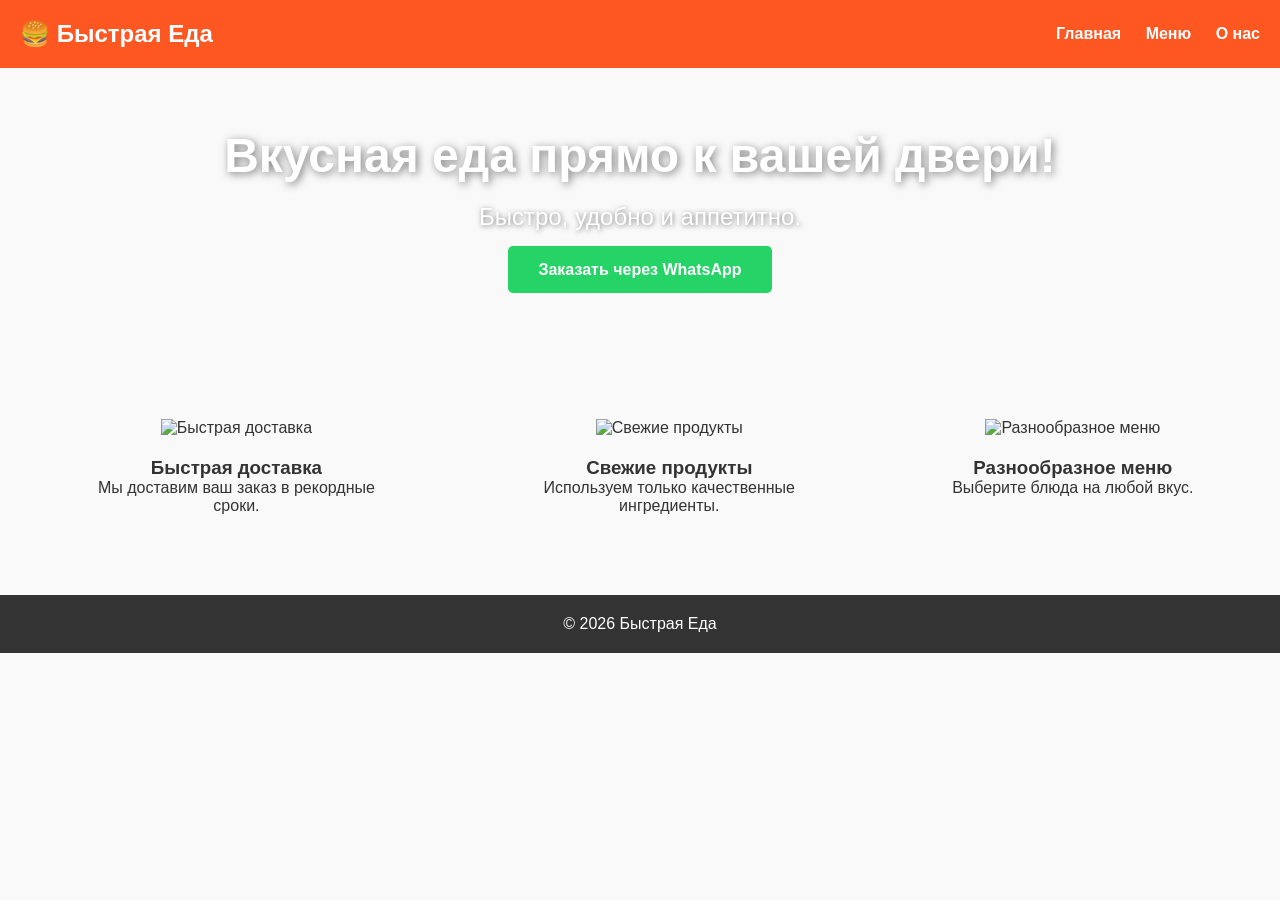
==== index.html @ 3596eeee "Добавлен index.html для GitHub Pages" ====
<!DOCTYPE html>
<html lang="ru">
<head>
<meta charset="UTF-8">
<meta name="viewport" content="width=device-width, initial-scale=1.0">
<title>Быстрая Еда - Главная</title>
<link rel="stylesheet" href="style.css">
</head>
<body>
<header>
  <div class="logo">🍔 Быстрая Еда</div>
  <nav>
    <a href="index.html">Главная</a>
    <a href="menu.html">Меню</a>
    <a href="about.html">О нас</a>
  </nav>
</header>

<section class="hero">
  <h1>Вкусная еда прямо к вашей двери!</h1>
  <p>Быстро, удобно и аппетитно.</p>
  <a href="https://wa.me/1234567890" class="btn-whatsapp" target="_blank">Заказать через WhatsApp</a>
</section>

<section class="features">
  <div class="feature">
    <img src="https://images.unsplash.com/photo-1600891964599-f61ba0e24092?auto=format&fit=crop&w=150&q=80" alt="Быстрая доставка">
    <h3>Быстрая доставка</h3>
    <p>Мы доставим ваш заказ в рекордные сроки.</p>
  </div>
  <div class="feature">
    <img src="https://images.unsplash.com/photo-1604908177526-cdcb1387e421?auto=format&fit=crop&w=150&q=80" alt="Свежие продукты">
    <h3>Свежие продукты</h3>
    <p>Используем только качественные ингредиенты.</p>
  </div>
  <div class="feature">
    <img src="https://images.unsplash.com/photo-1600891963975-8efb1f7a2b06?auto=format&fit=crop&w=150&q=80" alt="Разнообразное меню">
    <h3>Разнообразное меню</h3>
    <p>Выберите блюда на любой вкус.</p>
  </div>
</section>

<footer>
  <p>© 2026 Быстрая Еда</p>
</footer>
</body>
</html>
---- style.css ----
/* Сброс и базовые стили */
* {
  box-sizing: border-box;
  margin: 0;
  padding: 0;
  font-family: 'Arial', sans-serif;
}

body {
  background-color: #f9f9f9;
  color: #333;
}

/* Хедер */
header {
  background-color: #ff5722;
  padding: 20px;
  display: flex;
  justify-content: space-between;
  align-items: center;
  color: white;
  position: sticky;
  top: 0;
  z-index: 1000;
}

header .logo {
  font-size: 24px;
  font-weight: bold;
}

header nav a {
  color: white;
  margin-left: 20px;
  text-decoration: none;
  font-weight: bold;
  transition: color 0.3s;
}

header nav a:hover {
  color: #ffe0b2;
}

/* Hero */
.hero {
  text-align: center;
  padding: 60px 20px;
  background: url('https://via.placeholder.com/1200x400') center/cover no-repeat;
  color: white;
  position: relative;
}

.hero h1 {
  font-size: 48px;
  margin-bottom: 20px;
  text-shadow: 2px 2px 8px rgba(0,0,0,0.5);
}

.hero p {
  font-size: 24px;
  margin-bottom: 30px;
  text-shadow: 1px 1px 5px rgba(0,0,0,0.5);
}

.btn-whatsapp {
  background-color: #25d366;
  color: white;
  padding: 15px 30px;
  border-radius: 5px;
  text-decoration: none;
  font-weight: bold;
  transition: transform 0.2s, background-color 0.3s;
}

.btn-whatsapp:hover {
  background-color: #128c7e;
  transform: scale(1.05);
}

/* Features */
.features {
  display: flex;
  justify-content: space-around;
  padding: 60px 20px;
  flex-wrap: wrap;
}

.feature {
  text-align: center;
  max-width: 300px;
  margin: 20px;
  transition: transform 0.3s, box-shadow 0.3s;
}

.feature:hover {
  transform: translateY(-10px);
  box-shadow: 0 10px 20px rgba(0,0,0,0.2);
}

.feature img {
  width: 150px;
  margin-bottom: 20px;
}

/* Меню */
.menu-section {
  padding: 60px 20px;
  text-align: center;
}

.menu-items {
  display: flex;
  justify-content: space-around;
  flex-wrap: wrap;
  margin-top: 40px;
}

.menu-item {
  background-color: white;
  padding: 20px;
  margin: 15px;
  border-radius: 10px;
  width: 300px;
  box-shadow: 0 4px 6px rgba(0,0,0,0.1);
  transition: transform 0.3s, box-shadow 0.3s;
}

.menu-item:hover {
  transform: translateY(-10px);
  box-shadow: 0 12px 20px rgba(0,0,0,0.2);
}

.menu-item img {
  width: 100%;
  border-radius: 10px;
}

.menu-item h3 {
  margin: 15px 0 10px;
}

.menu-item .price {
  font-weight: bold;
  margin: 10px 0;
}

/* О нас */
.about-section {
  padding: 60px 20px;
  max-width: 800px;
  margin: 0 auto;
  text-align: center;
}

.about-section a.btn-whatsapp {
  margin-top: 20px;
  display: inline-block;
}

/* Футер */
footer {
  background-color: #333;
  color: white;
  text-align: center;
  padding: 20px;
}

/* Адаптивность */
@media (max-width: 1024px) {
  .features, .menu-items {
    justify-content: center;
  }
}

@media (max-width: 768px) {
  header {
    flex-direction: column;
  }
  header nav {
    margin-top: 10px;
  }
  .hero h1 {
    font-size: 36px;
  }
  .hero p {
    font-size: 18px;
  }
  .menu-item {
    width: 90%;
  }
  .feature {
    width: 90%;
  }
}

@media (max-width: 480px) {
  .hero h1 {
    font-size: 28px;
  }
  .hero p {
    font-size: 16px;
  }
  .btn-whatsapp {
    padding: 12px 25px;
    font-size: 14px;
  }
}
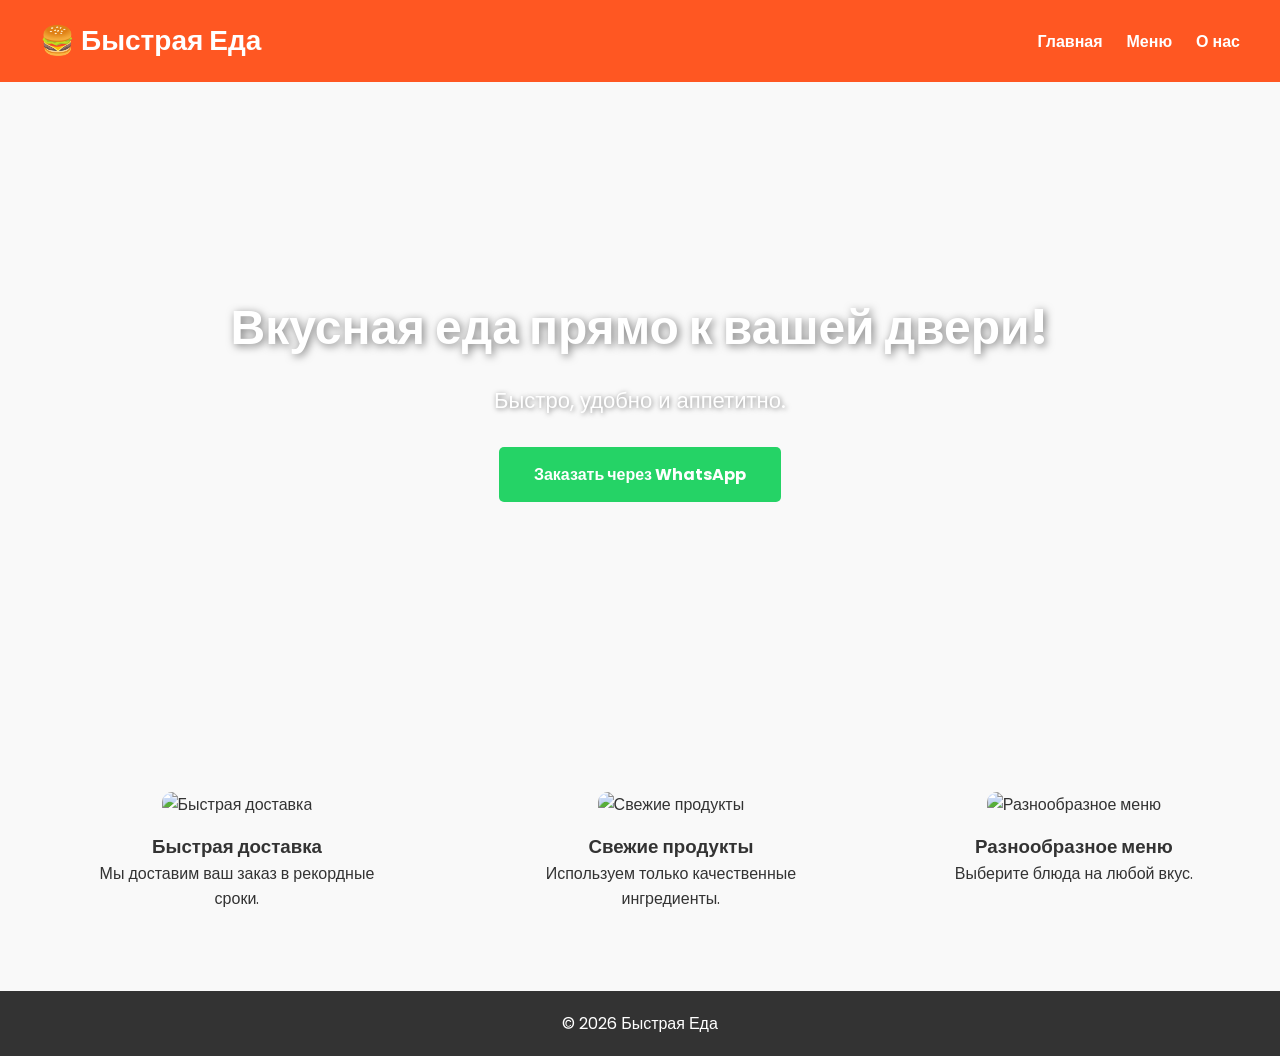
==== commit 6637a375: "Обновлен сайт: новый дизайн, фото, адаптивность" ====
--- a/index.html
+++ b/index.html
@@ -3,10 +3,12 @@
 <head>
 <meta charset="UTF-8">
 <meta name="viewport" content="width=device-width, initial-scale=1.0">
-<title>Быстрая Еда - Главная</title>
+<title>Быстрая Еда</title>
 <link rel="stylesheet" href="style.css">
+<link href="https://fonts.googleapis.com/css2?family=Poppins:wght@400;600&display=swap" rel="stylesheet">
 </head>
 <body>
+
 <header>
   <div class="logo">🍔 Быстрая Еда</div>
   <nav>
@@ -24,7 +26,7 @@
 
 <section class="features">
   <div class="feature">
-    <img src="https://images.unsplash.com/photo-1600891964599-f61ba0e24092?auto=format&fit=crop&w=150&q=80" alt="Быстрая доставка">
+    <img src="https://images.unsplash.com/photo-1606755962770-6dc72edb3787?auto=format&fit=crop&w=150&q=80" alt="Быстрая доставка">
     <h3>Быстрая доставка</h3>
     <p>Мы доставим ваш заказ в рекордные сроки.</p>
   </div>
@@ -43,5 +45,6 @@
 <footer>
   <p>© 2026 Быстрая Еда</p>
 </footer>
+
 </body>
 </html>
--- a/style.css
+++ b/style.css
@@ -1,9 +1,9 @@
-/* Сброс и базовые стили */
+/* Базовые стили */
 * {
-  box-sizing: border-box;
   margin: 0;
   padding: 0;
-  font-family: 'Arial', sans-serif;
+  box-sizing: border-box;
+  font-family: 'Poppins', sans-serif;
 }
 
 body {
@@ -14,18 +14,18 @@
 /* Хедер */
 header {
   background-color: #ff5722;
-  padding: 20px;
+  padding: 20px 40px;
   display: flex;
   justify-content: space-between;
   align-items: center;
-  color: white;
   position: sticky;
   top: 0;
   z-index: 1000;
+  color: white;
 }
 
 header .logo {
-  font-size: 24px;
+  font-size: 28px;
   font-weight: bold;
 }
 
@@ -33,7 +33,7 @@
   color: white;
   margin-left: 20px;
   text-decoration: none;
-  font-weight: bold;
+  font-weight: 600;
   transition: color 0.3s;
 }
 
@@ -41,23 +41,26 @@
   color: #ffe0b2;
 }
 
-/* Hero */
+/* Hero-блок */
 .hero {
-  text-align: center;
-  padding: 60px 20px;
-  background: url('https://via.placeholder.com/1200x400') center/cover no-repeat;
-  color: white;
-  position: relative;
+  height: 70vh;
+  background: url('https://images.unsplash.com/photo-1600891964599-f61ba0e24092?auto=format&fit=crop&w=1200&q=80') center/cover no-repeat;
+  display: flex;
+  flex-direction: column;
+  justify-content: center;
+  align-items: center;
+  color: white;
+  text-align: center;
 }
 
 .hero h1 {
   font-size: 48px;
+  text-shadow: 2px 2px 8px rgba(0,0,0,0.5);
   margin-bottom: 20px;
-  text-shadow: 2px 2px 8px rgba(0,0,0,0.5);
 }
 
 .hero p {
-  font-size: 24px;
+  font-size: 22px;
   margin-bottom: 30px;
   text-shadow: 1px 1px 5px rgba(0,0,0,0.5);
 }
@@ -65,10 +68,10 @@
 .btn-whatsapp {
   background-color: #25d366;
   color: white;
-  padding: 15px 30px;
+  padding: 15px 35px;
   border-radius: 5px;
+  font-weight: bold;
   text-decoration: none;
-  font-weight: bold;
   transition: transform 0.2s, background-color 0.3s;
 }
 
@@ -81,8 +84,8 @@
 .features {
   display: flex;
   justify-content: space-around;
+  flex-wrap: wrap;
   padding: 60px 20px;
-  flex-wrap: wrap;
 }
 
 .feature {
@@ -94,12 +97,13 @@
 
 .feature:hover {
   transform: translateY(-10px);
-  box-shadow: 0 10px 20px rgba(0,0,0,0.2);
+  box-shadow: 0 12px 20px rgba(0,0,0,0.2);
 }
 
 .feature img {
   width: 150px;
-  margin-bottom: 20px;
+  border-radius: 10px;
+  margin-bottom: 15px;
 }
 
 /* Меню */
@@ -110,18 +114,18 @@
 
 .menu-items {
   display: flex;
-  justify-content: space-around;
   flex-wrap: wrap;
+  justify-content: center;
   margin-top: 40px;
 }
 
 .menu-item {
   background-color: white;
-  padding: 20px;
   margin: 15px;
-  border-radius: 10px;
+  border-radius: 12px;
+  box-shadow: 0 4px 10px rgba(0,0,0,0.1);
   width: 300px;
-  box-shadow: 0 4px 6px rgba(0,0,0,0.1);
+  overflow: hidden;
   transition: transform 0.3s, box-shadow 0.3s;
 }
 
@@ -132,11 +136,18 @@
 
 .menu-item img {
   width: 100%;
-  border-radius: 10px;
+  height: 200px;
+  object-fit: cover;
 }
 
 .menu-item h3 {
   margin: 15px 0 10px;
+  font-size: 20px;
+}
+
+.menu-item p {
+  padding: 0 15px;
+  font-size: 14px;
 }
 
 .menu-item .price {
@@ -152,9 +163,9 @@
   text-align: center;
 }
 
-.about-section a.btn-whatsapp {
-  margin-top: 20px;
-  display: inline-block;
+.about-section h1 {
+  font-size: 36px;
+  margin-bottom: 20px;
 }
 
 /* Футер */
@@ -166,29 +177,21 @@
 }
 
 /* Адаптивность */
-@media (max-width: 1024px) {
+@media (max-width: 768px) {
   .features, .menu-items {
-    justify-content: center;
-  }
-}
-
-@media (max-width: 768px) {
-  header {
     flex-direction: column;
-  }
-  header nav {
-    margin-top: 10px;
-  }
+    align-items: center;
+  }
+
   .hero h1 {
     font-size: 36px;
   }
+
   .hero p {
     font-size: 18px;
   }
+
   .menu-item {
-    width: 90%;
-  }
-  .feature {
     width: 90%;
   }
 }
